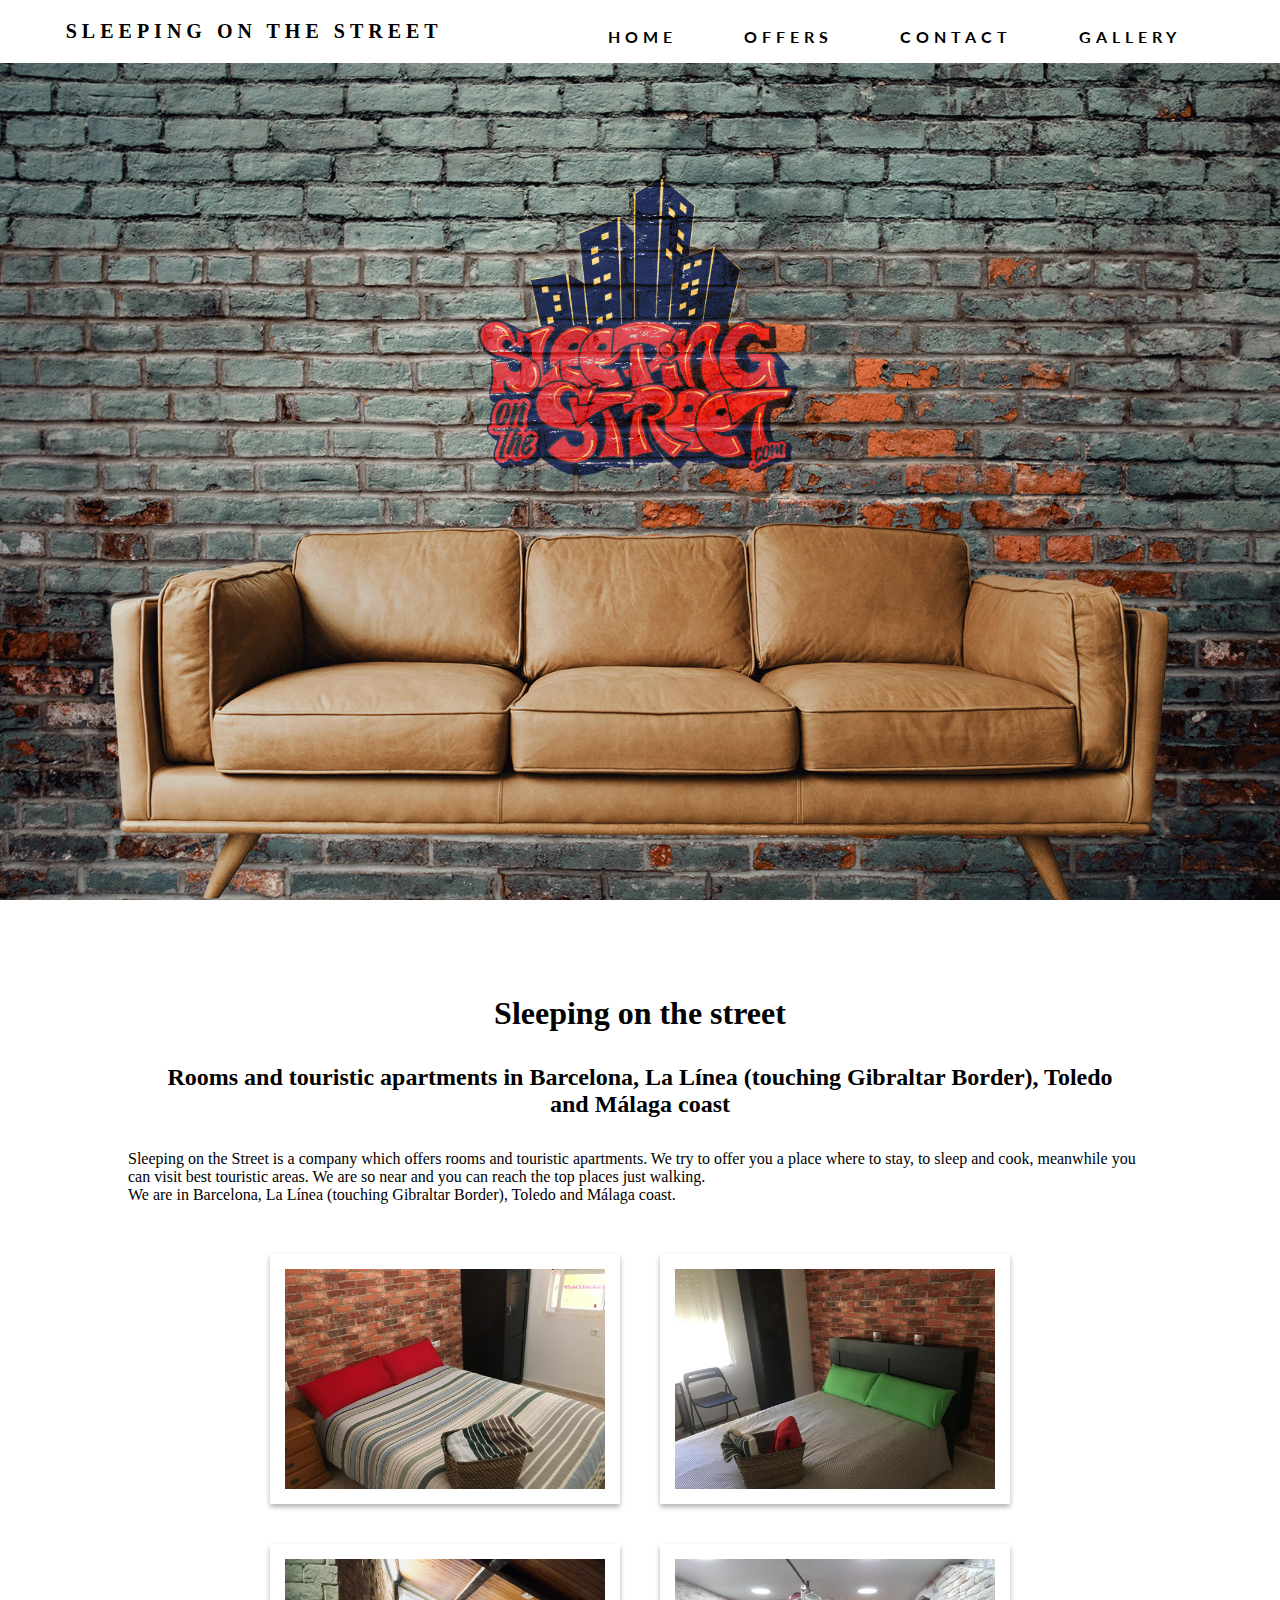
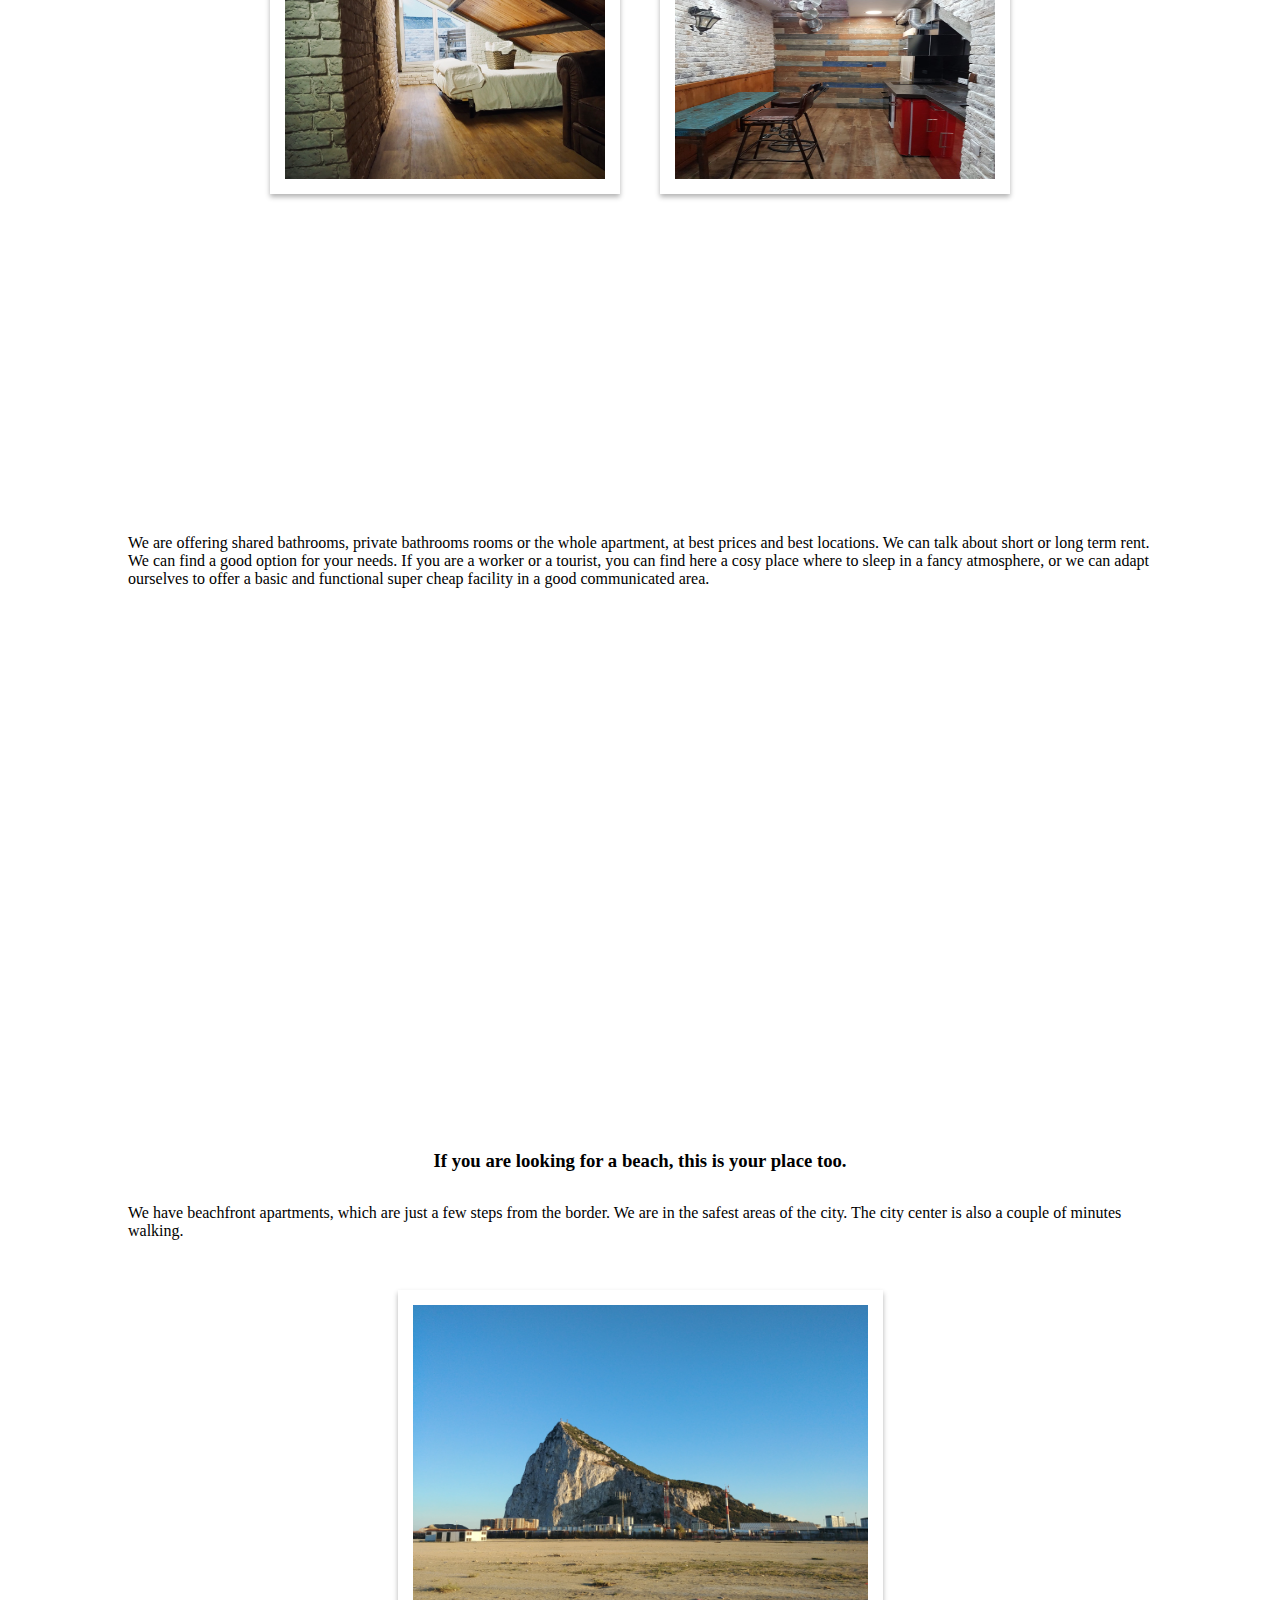
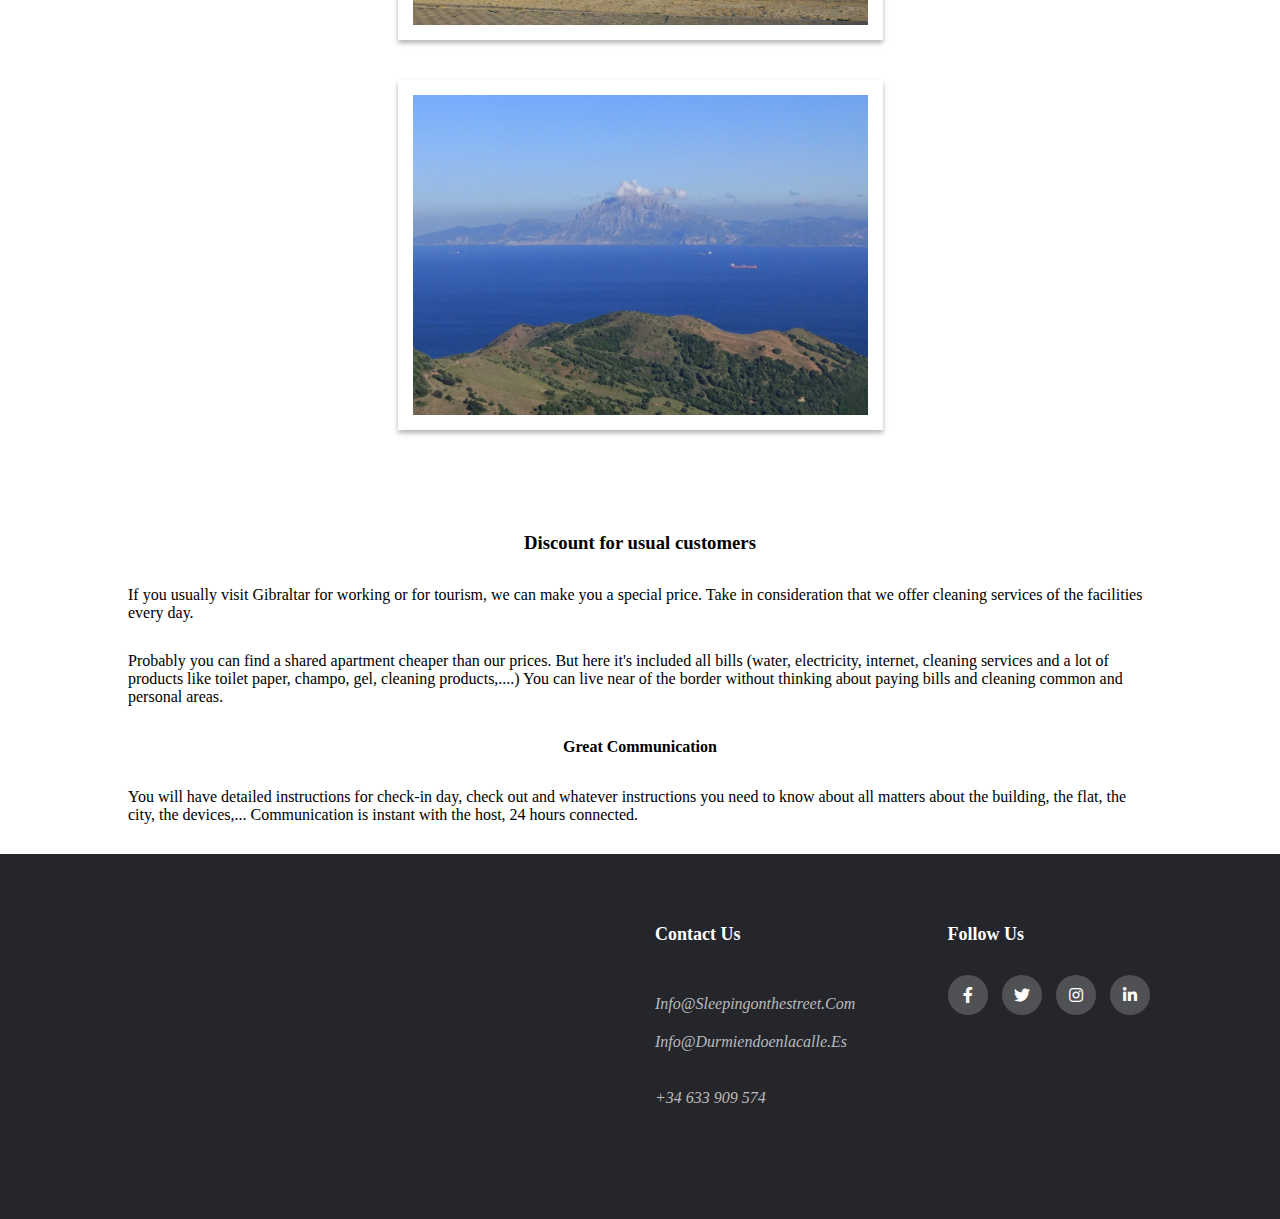
==== index.html @ a87f2feb "Chore: Basic landing page HTML, CSS, JS" ====
<html lang="en" dir="ltr">
  <head>
    <title>Sleeping on the street</title>

    <meta charset="utf-8">
    <meta name="description" content="Rooms and touristic apartments in Barcelona, La Línea
    (touching Gibraltar Border), Toledo and Málaga coast">

    <meta name="author" content="FixDomina">
    <meta name="viewport" content="width=device-width, initial-scale=1, shrink-to-fit=no">
    <link href="https://cdn.jsdelivr.net/npm/bootstrap@5.0.2/dist/css/bootstrap.min.css" rel="stylesheet" integrity="sha384-EVSTQN3/azprG1Anm3QDgpJLIm9Nao0Yz1ztcQTwFspd3yD65VohhpuuCOmLASjC" crossorigin="anonymous">

    <link rel="stylesheet" href="css/style.css" />
    <link rel="stylesheet" type="text/css" href="https://cdnjs.cloudflare.com/ajax/libs/font-awesome/5.15.4/css/all.min.css">

    <style>
    @import url('https://fonts.googleapis.com/css2?family=Lato:wght@300&display=swap');
    </style>

  </head>

<div class="bodywrapper">
<body>

  <header>
    <!--navbar-->
    <nav>
      <div class="logo">
        <h4>Sleeping on the street</h4>
      </div>
      <ul class="nav-links">
        <li><a href="index.html">Home</a></li>
        <li><a href="#">Offers</a></li>
        <li><a href="#">Contact</a></li>
        <li><a href="gallery.html">Gallery</a></li>
      </ul>
      <div class="burger">
        <div class="line1"></div>
        <div class="line2"></div>
        <div class="line3"></div>
      </div>
    </nav>
    <!-- end navbar-->
  </header>

  <div class="parallax1"></div>

  <section class="center">
    <h1>Sleeping on the street</h1>
    <h2>Rooms and touristic apartments in Barcelona, La Línea
    (touching Gibraltar Border), Toledo and Málaga coast</h2>
    <p>Sleeping on the Street is a company which offers rooms and touristic apartments. We try to offer you a place where to stay, to sleep and cook, meanwhile you can visit best﻿ touristic areas. We are so near and you can reach the top places just walking.<br> We are in Barcelona, La Línea (touching Gibraltar Border), Toledo and Málaga coast.</p>

<!-- gallery appartment -->
    <div class="gallery">
      <div class="image-container">
        <img class="image" src="img/stanza1.jpg" alt="">
        <img class="image" src="img/stanza2.jpg" alt="">
        <img class="image"src="img/imagen2.jpeg" alt="">
        <img class="image" src="img/imagen4.jpeg" alt="">

      </div>
    </div>
<!-- end gallery -->

    <p>We are offering shared bathrooms, private bathrooms rooms or the whole apartment, at best prices and best locations. We can talk about short or long term rent. We can find a good option for your needs. If you are a worker or a tourist, you can find here a cosy place where to sleep in a fancy atmosphere, or we can adapt ourselves to offer a basic and functional super cheap facility in a good communicated area.</p>
  </section>

  <div class="parallax2"> </div>

  <section class="center row">
    <h3 class="section-header">If you are looking for a beach, this is your place too.</h3>
    <p>We have beachfront apartments, which are just a few steps from the border. We are in the safest areas of the city. The city center is also a couple of minutes walking.</p>

    <!-- gallery beach-->
        <div class="gallery2">
          <div class="image-container">
            <img class="image" src="img/beach1.jpg" alt="">
            <img class="image" src="img/beach2.jpg" alt="">
          </div>
        </div>
    <!-- end gallery -->

  </section>

  <section class="center">
    <h3 class="section-header">Discount for usual customers</h4>
    <p>If you usually visit Gibraltar for working or for tourism, we can make you a special price. Take in consideration that we offer cleaning services of the facilities every day.</p>
    <p>Probably you can find a shared apartment cheaper than our prices. But here it's included all bills (water, electricity, internet, cleaning services and a lot of products like toilet paper, champo, gel, cleaning products,....) You can live near of the border without thinking about paying bills and cleaning common and personal areas. </p>
    <h4 class="section-header">Great Communication</h4>
    <p>You will have detailed instructions for check-in day, check out and whatever instructions you need to know about all matters about the building, the flat, the city, the devices,... Communication is instant with the host, 24 hours connected. </p>
  </section>

<!--Footer start -->
<footer class="footer">
  <div class="container">
    <div class="row-a">
      <div class="footer-col map">
        <iframe src="https://www.google.com/maps/embed?pb=!1m14!1m8!1m3!1d1610.6859238222046!2d-5.348815!3d36.157505!3m2!1i1024!2i768!4f13.1!3m3!1m2!1s0x0%3A0x72576d35acd7d99c!2sSleeping%20on%20the%20Street%2C%20tourists%20rooms%20%26%20apartments!5e0!3m2!1sen!2ses!4v1630961873098!5m2!1sen!2ses" width="300" height="225" style="border:0;" allowfullscreen="" loading="lazy"></iframe>
      </div>

      <div class="footer-col">
        <h4>Contact us</h4>
        <address class="">
          <a href="mailto:info@sleepingonthestreet.com">info@sleepingonthestreet.com</a>
          <a href="mailto:info@durmiendoenlacalle.es">info@durmiendoenlacalle.es</a>
          <br>
          <a href="whatsapp://call?number=0034633909574">+34 633 909 574</a>
        </address>
      </div>

      <div class="footer-col">
        <h4>Follow us</h4>
        <div class="social-links">
          <a href="#"><i class="fab fa-facebook-f"></i></a>
          <a href="#"><i class="fab fa-twitter"></i></a>
          <a href="#"><i class="fab fa-instagram"></i></a>
          <a href="#"><i class="fab fa-linkedin-in"></i></a>
        </div>
      </div>

      </div>
    </div>
  </div>

</footer>

<script type="text/javascript" src="js/js.js"></script>
</body>
</div>
---- css/style.css ----
*{
  margin: 0px;
  padding: 0px;
  box-sizing: border-box;
}

body, html {
  height: 100%;
}

.bodywrapper{
  overflow-x: hidden;
  position: relative;
}
nav{
  display: flex;
  justify-content: space-around;
  align-items: center;
  min-height: 7vh;
  letter-spacing: 5px;
}

.logo{
  text-transform: uppercase;
  font-size: 20px;
}

.nav-links{
  display: flex;
  width: 50%;
  justify-content: space-around;
  margin-top: 10px;
}
.nav-links li{
  list-style: none;
}
.nav-links a{
  text-decoration: none;
  letter-spacing: 5px;
  font-weight: bold;
  color: black;
  text-transform: uppercase;
  font-family: 'Lato', sans-serif;

}

.burger{
  display: none;
  cursor: pointer;
}
.burger div{
  width: 25px;
  height: 3px;
  background-color: black;
  margin: 5px;
  transition: all 0.3s ease;
}

.parallax1 {
  /* The image used */
  background-image: url("../img/parallaxsml.png");
  /* Full height */
  height: 100%;
  /* Create the parallax scrolling effect */
  background-attachment: fixed;
  background-position: center;
  background-repeat: no-repeat;
  background-size: cover;
}

.center{
  margin-left: auto;
  margin-right: auto;
  height:auto;
  max-width: 80%;
}

section h1, h2{
  text-align: center;
  margin: 2rem;
}

p{
  margin-bottom: 30px;
}

.section-header{
  margin-top: 2rem;
  font-weight: bold;
  text-align: center;
  margin-bottom: 2rem;
}

.gallery{
  min-height: 100vh;
  padding-bottom: 50px;
}

.gallery .image-container{
  display: flex;
  align-items: center;
  justify-content: center;
  flex-wrap: wrap;
}
.gallery .image-container .image{
  height: 250px;
  width: 350px;
  overflow: hidden;
  border: 15px solid #fff;
  box-shadow: 0 3px 5px rgba(0, 0, 0, .3);
  margin: 20px;
}

.gallery .image-container .image img{
  height: 100%;
  width: 100%;
  object-fit: cover;
}


.parallax2{
  background-image: url('../img/mike.jpg');
  height: 500px;
  background-attachment: fixed;
  background-position: center;
  background-repeat: no-repeat;
  background-size: cover;
}

.gallery2{
  min-height: 50vh;
  padding-bottom: 50px;
}
.gallery2 .image-container{
  display: flex;
  align-items: center;
  justify-content: center;
  flex-wrap: wrap;
}
.gallery2 .image-container .image{
  height: 350px;
  width: 485px;
  overflow: hidden;
  border: 15px solid #fff;
  box-shadow: 0 3px 5px rgba(0, 0, 0, .3);
  margin: 20px;
}

.gallery2 .image-container .image img{
  height: 100%;
  width: 100%;
  object-fit: cover;
}

.map{
  display: block;
  margin: 0 auto;
}

.container{
  max-width: 1170px;
  margin: auto;
}
.row-a{
  display: flex;
  flex-wrap: wrap;
}
.footer{
  background-color: #24262b;
  padding: 70px 0;
}
.footer-col{
  width: 25%;
  padding: 0 15px;
}

.footer-col h4{
  font-size: 18px;
  color: #ffffff;
  text-transform: capitalize;
  margin-bottom: 30px;
  position: relative;
}

.footer-col address a{
  font-size: 16px;
  text-transform: capitalize;
  color: #ffffff;
  text-decoration: none;
  font-weight: 300;
  color: #bbbbbb;
  display: block;
  transition: all 0.3s ease;
  padding-top: 20px;
}
.footer-col address a:hover{
  color: #ffffff;
  padding-left: 8px;
}

.footer-col .social-links a{
  display: inline-block;
  height: 40px;
  width: 40px;
  background-color: rgba(255, 255, 255, 0.2);
  margin: 0 10px 10px 0;
  text-align: center;
  line-height: 40px;
  border-radius: 50%;
  color: #ffffff;
  transition: all 0.5s ease;
}

.footer-col .social-links a:hover{
  color: #24262b;
  background-color: #ffffff;
}

.fa, .fab, .fad, .fal, .far, .fas {
  line-height: 2.5 !important;
}

@media screen and (max-width:1024px) {
  .nav-links{
    width:50%;
  }
}
@media screen and (max-width:767px) {
  body{
    overflow-x: hidden !important;
  }
  .logo{
    letter-spacing: normal;
    margin-left: 10px;
  }
  .nav-links{
    position: absolute;
    right: 0px;
    height: 100vh;
    top: 5.6vh;
    background-color:#ffffff;
    display: flex;
    flex-direction: column;
    align-items: center;
    justify-content: flex-start;
    width: 60%;
    transform: translateX(100%);
    transition: transform 0.5s ease-in;
  }
  .nav-links li{
    opacity: 0;
    margin-top: 5rem;


  }
  .burger{
    display: block;
    margin-right: 10px;
  }

  .gallery2{
    display: none;
  }
  .footer-col{
    width: 50%;
    margin-bottom: 30px;
    text-align: center;
  }
}


@media (max-width: 574px) {
  .footer-col {
    width: 100%;

  }
}

  /* Turn off parallax scrolling for all tablets and phones. Increase/decrease the pixels if needed */
 @media only screen and (max-device-width: 1366px) {
   .parallax {
     background-attachment: scroll;
   }
 }

.nav-active{
  transform: translateX(0%);
}

@keyframes navLinkFade {
  from{
    opacity: 0;
    transform: translateX(50px);
  }
  to{
    opacity: 1;
    transform: translateX(0px);
  }
}

.toggle .line1{
  transform: rotate(-45deg) translate(-5px,6px);
}
.toggle .line2{
  opacity: 0;
}
.toggle .line3{
  transform: rotate(45deg) translate(-5px,-6px);
}

/*
  STYLE FOR GALLERY

*/
.gallery-grid{
  max-width: 80%;
  height: auto;
  margin: 0 auto;
}
.grid{
  display: grid;
  align-items: center;
  grid-template-columns: repeat(auto-fit, minmax(240px, 1fr));
  justify-content: center;
  justify-items: center;


}

.grid img{
  min-width: 200px;
  min-height: 200px;
  width: 80%;
  height: 80%;
  cursor: pointer;
  margin: 20px;
}

#lightbox{
  position: fixed;
  z-index: 1000;
  top: 0;
  width: 100%;
  height: 100%;
  background-color: rgba(0, 0, 0, 0.8);
  display: none;
}

#lightbox.active{
  display: flex;
  justify-content: center;
  align-items: center;
}

#lightbox.active img{
  max-width: 90%;
  max-height: 80%;
  padding: 4px;
  background-color: black;
  border: 2px solid white;
}
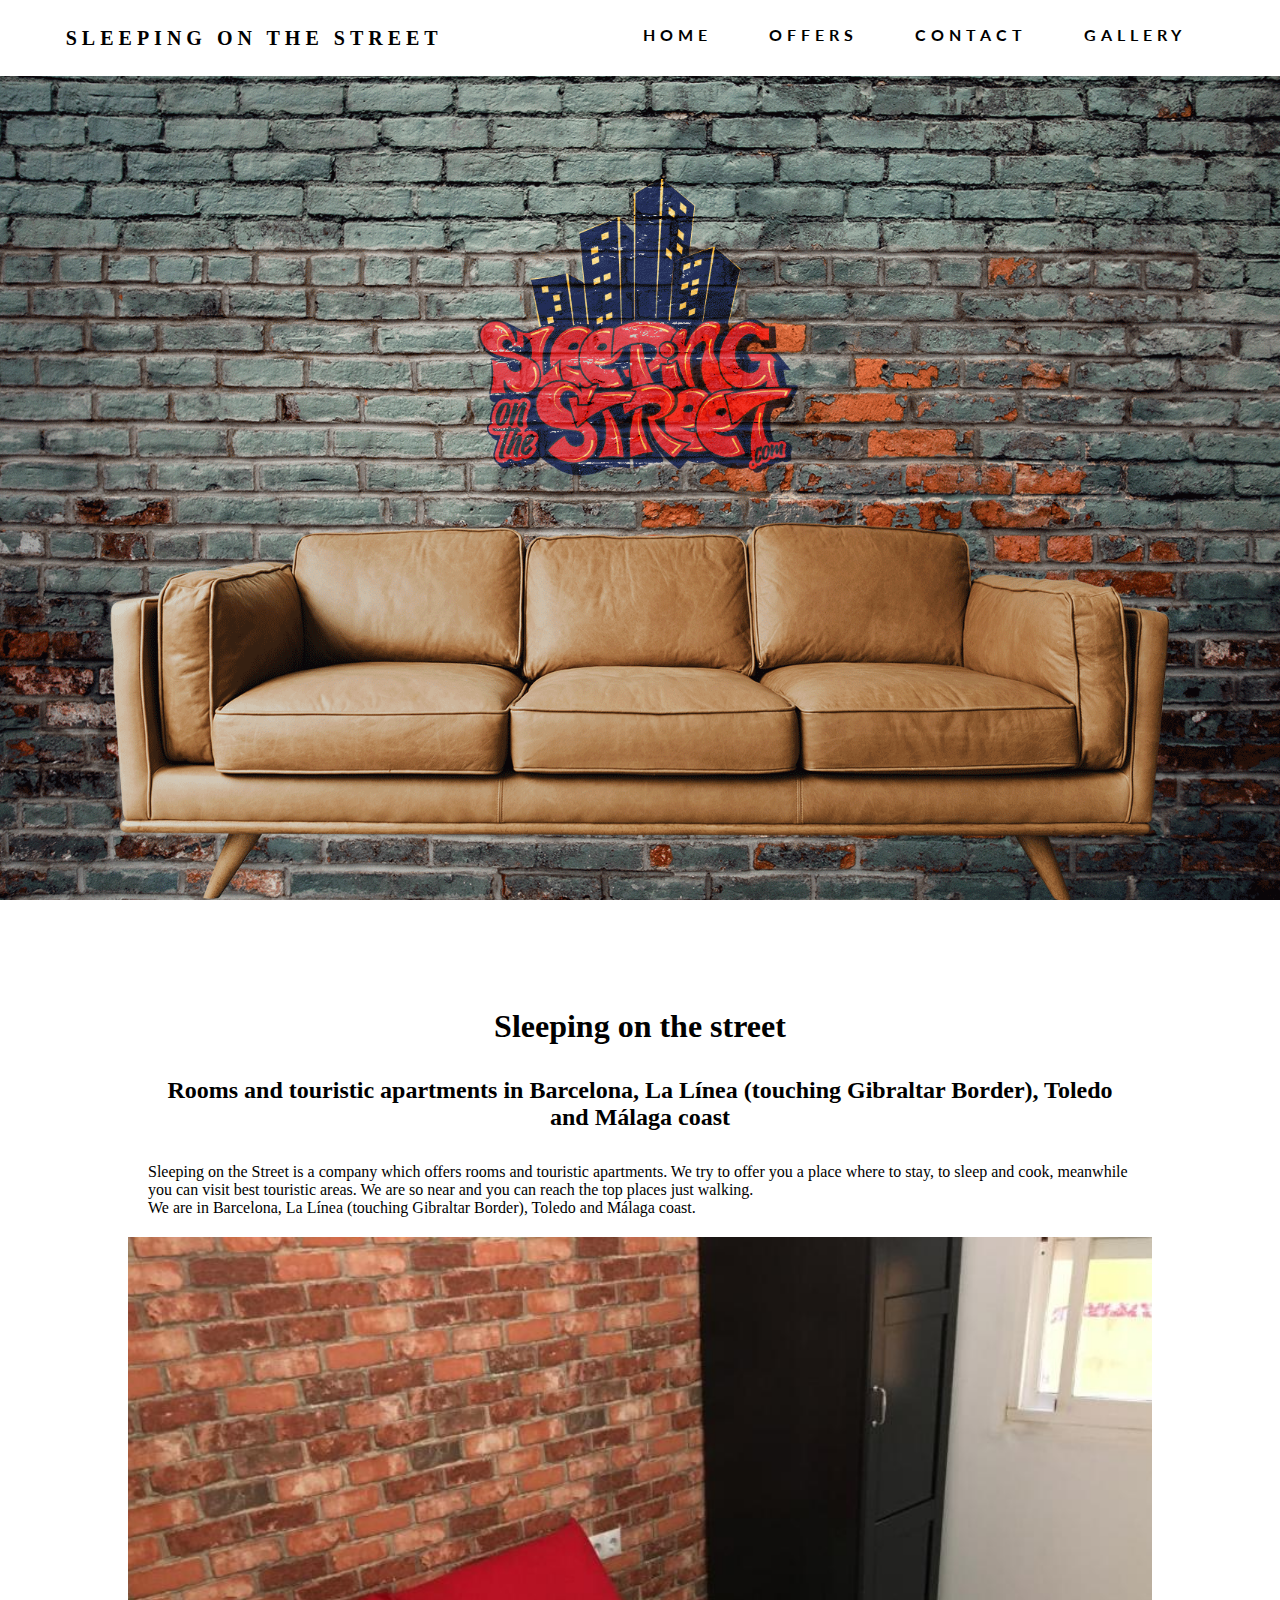
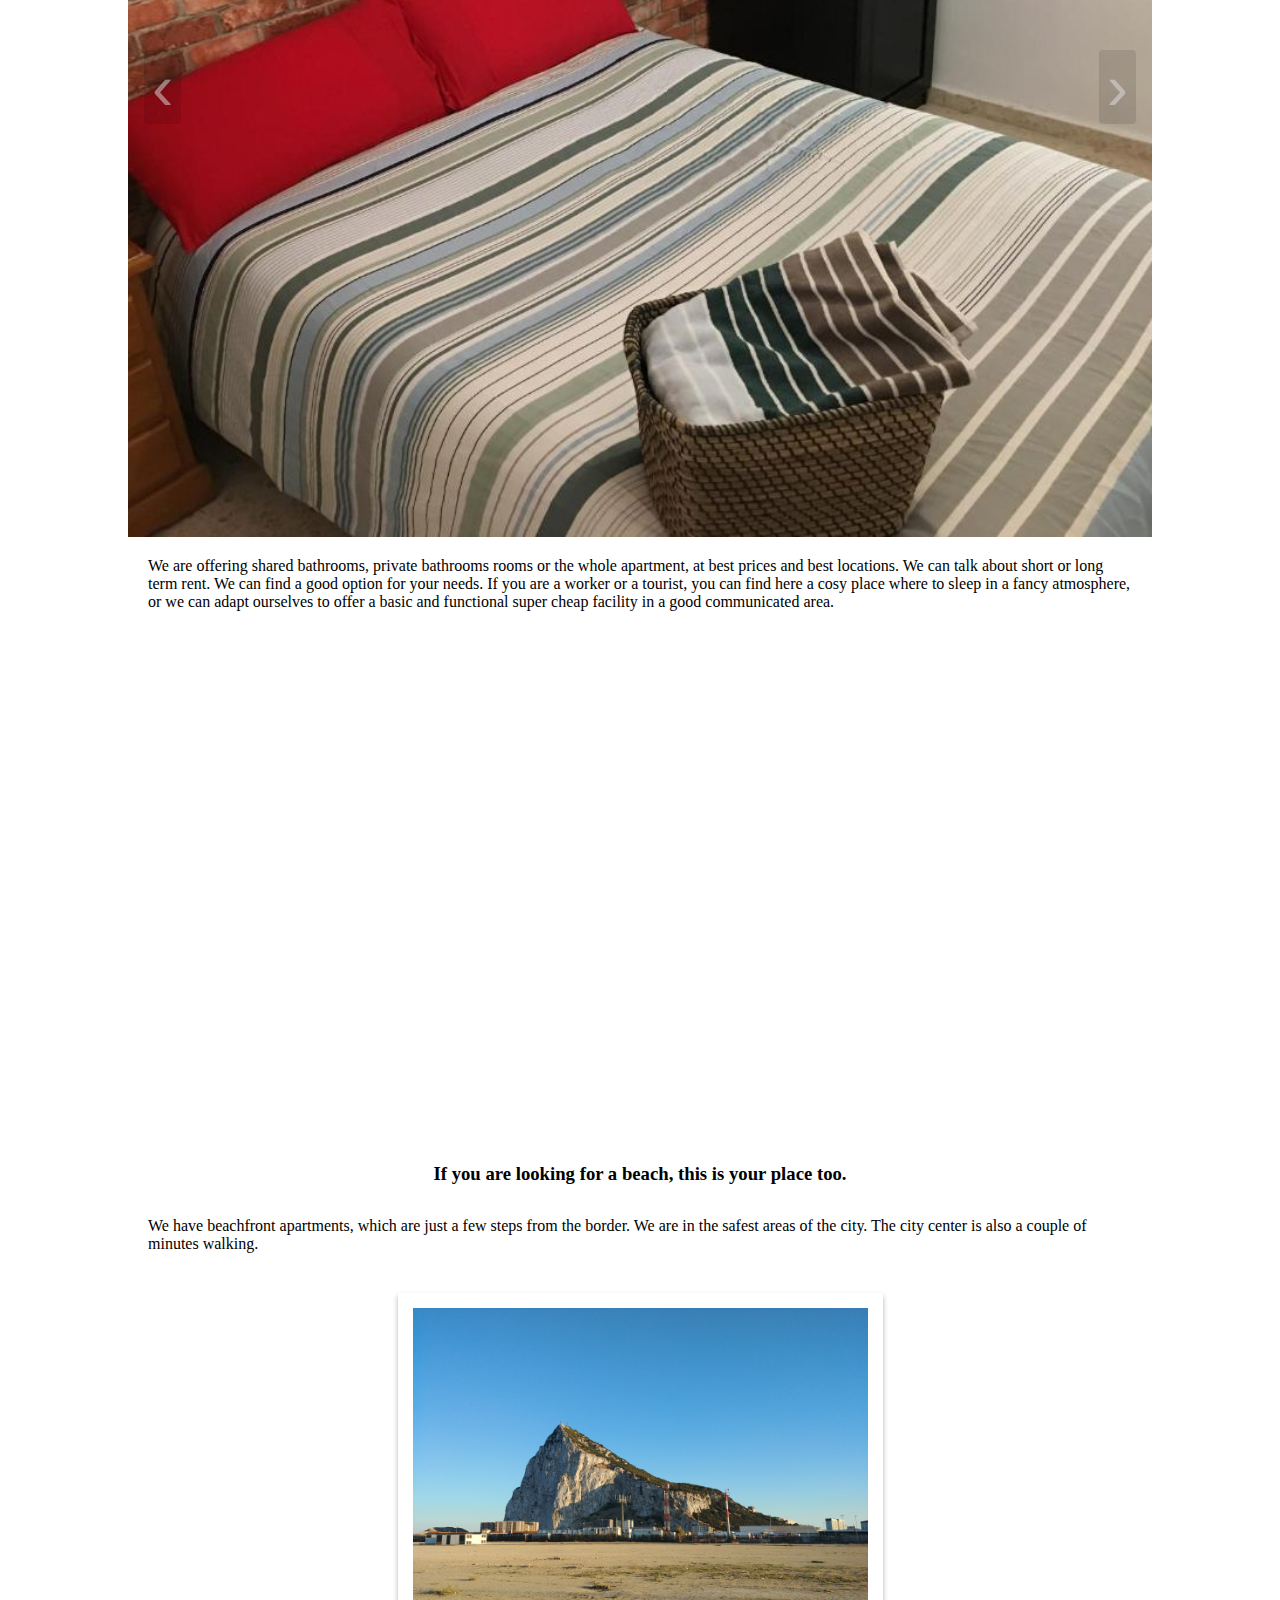
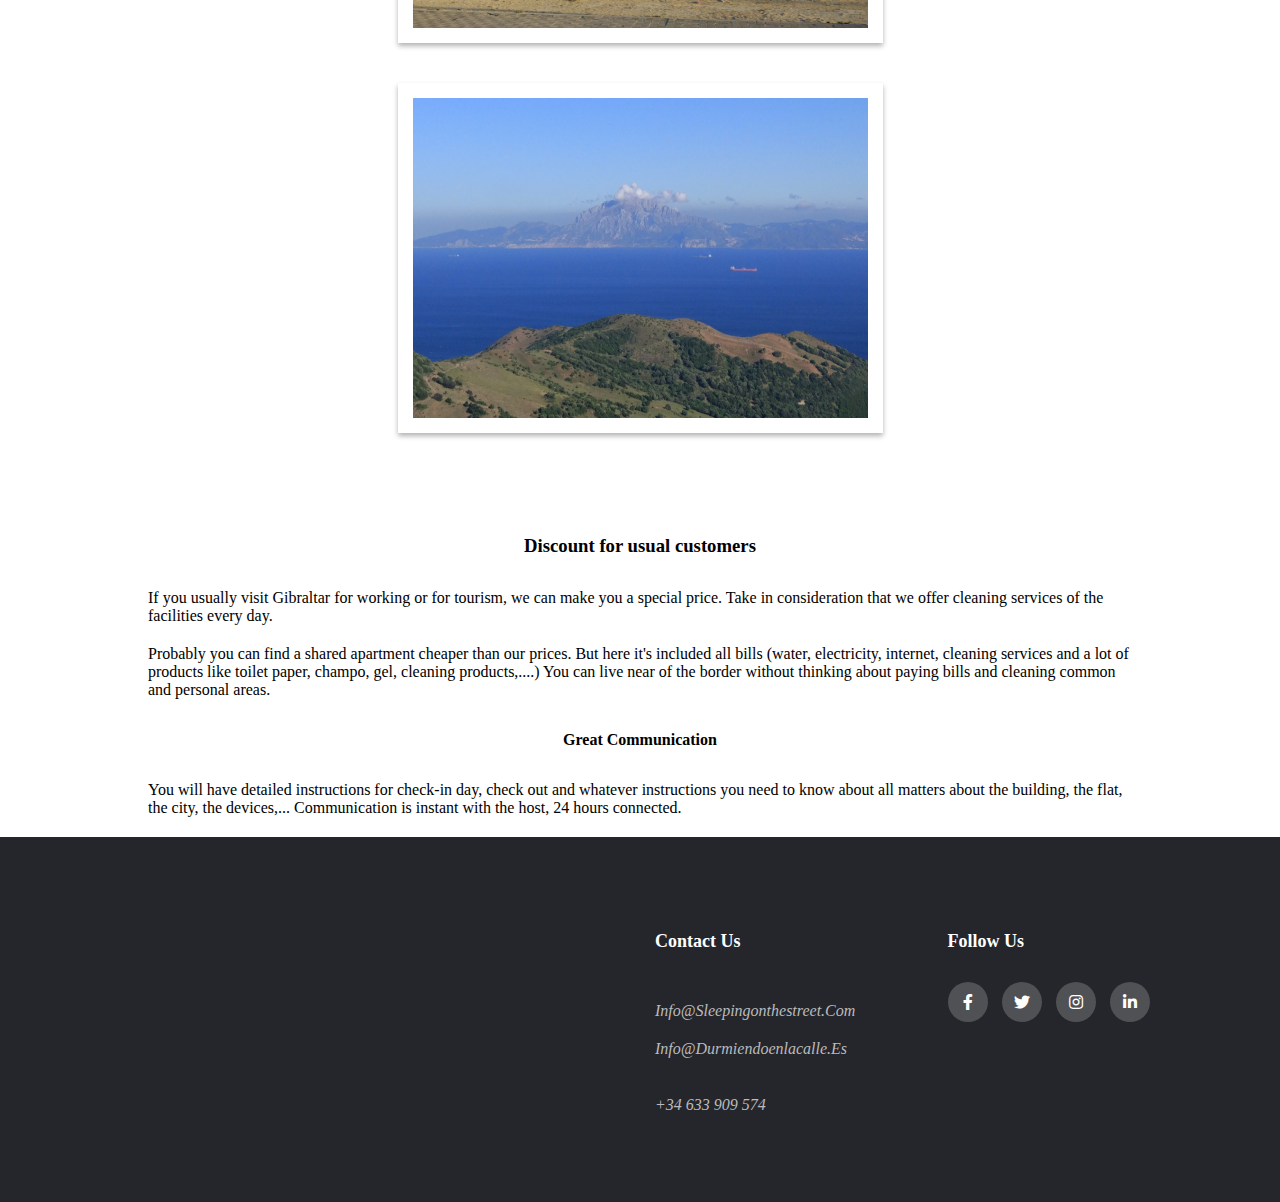
==== commit f9332d2e: "Refactor: Add carousel to replace images gallery" ====
--- a/index.html
+++ b/index.html
@@ -10,8 +10,12 @@
     <meta name="viewport" content="width=device-width, initial-scale=1, shrink-to-fit=no">
     <link href="https://cdn.jsdelivr.net/npm/bootstrap@5.0.2/dist/css/bootstrap.min.css" rel="stylesheet" integrity="sha384-EVSTQN3/azprG1Anm3QDgpJLIm9Nao0Yz1ztcQTwFspd3yD65VohhpuuCOmLASjC" crossorigin="anonymous">
 
+
     <link rel="stylesheet" href="css/style.css" />
+    <link rel="stylesheet" href="css/form.css" />
     <link rel="stylesheet" type="text/css" href="https://cdnjs.cloudflare.com/ajax/libs/font-awesome/5.15.4/css/all.min.css">
+   
+    <script type="text/javascript" src="js/js.js" defer></script>
 
     <style>
     @import url('https://fonts.googleapis.com/css2?family=Lato:wght@300&display=swap');
@@ -32,7 +36,7 @@
         <li><a href="index.html">Home</a></li>
         <li><a href="#">Offers</a></li>
         <li><a href="#">Contact</a></li>
-        <li><a href="gallery.html">Gallery</a></li>
+        <li><a href="#">Gallery</a></li>
       </ul>
       <div class="burger">
         <div class="line1"></div>
@@ -45,26 +49,37 @@
 
   <div class="parallax1"></div>
 
-  <section class="center">
+  <div class="center">
     <h1>Sleeping on the street</h1>
     <h2>Rooms and touristic apartments in Barcelona, La Línea
     (touching Gibraltar Border), Toledo and Málaga coast</h2>
     <p>Sleeping on the Street is a company which offers rooms and touristic apartments. We try to offer you a place where to stay, to sleep and cook, meanwhile you can visit best﻿ touristic areas. We are so near and you can reach the top places just walking.<br> We are in Barcelona, La Línea (touching Gibraltar Border), Toledo and Málaga coast.</p>
-
+    
 <!-- gallery appartment -->
-    <div class="gallery">
-      <div class="image-container">
-        <img class="image" src="img/stanza1.jpg" alt="">
-        <img class="image" src="img/stanza2.jpg" alt="">
-        <img class="image"src="img/imagen2.jpeg" alt="">
-        <img class="image" src="img/imagen4.jpeg" alt="">
-
+    <section aria-label="Apartment photo gallery">
+      <div class="carousel" data-carousel>
+      <button class="carousel-button prev" data-carousel-button="prev">&#8249;</button>
+      <button class="carousel-button next" data-carousel-button="next">&#8250;</button>
+        <ul data-slides> 
+          <li class="slide" data-active>
+            <img src="./img/stanza1.jpg" alt="Main bedroom">
+          </li>
+          <li class="slide">
+            <img src="./img/imagen4.jpeg" alt="Kitchen">
+          </li>
+          <li class="slide">
+            <img src="./img/imagen2.jpeg" alt="Bedroom picture">
+          </li>
+          <li class="slide">
+            <img src="./img/stanza2.jpg" alt="another bedroom">
+          </li>
+        </ul>
       </div>
-    </div>
+    </section>
 <!-- end gallery -->
 
     <p>We are offering shared bathrooms, private bathrooms rooms or the whole apartment, at best prices and best locations. We can talk about short or long term rent. We can find a good option for your needs. If you are a worker or a tourist, you can find here a cosy place where to sleep in a fancy atmosphere, or we can adapt ourselves to offer a basic and functional super cheap facility in a good communicated area.</p>
-  </section>
+  </div>
 
   <div class="parallax2"> </div>
 
@@ -125,6 +140,5 @@
 
 </footer>
 
-<script type="text/javascript" src="js/js.js"></script>
 </body>
 </div>
--- a/css/style.css
+++ b/css/style.css
@@ -1,11 +1,10 @@
-*{
+*, *::before, *::after{
+  box-sizing: border-box;
+}
+
+body {
   margin: 0px;
-  padding: 0px;
-  box-sizing: border-box;
-}
-
-body, html {
-  height: 100%;
+
 }
 
 .bodywrapper{
@@ -41,7 +40,12 @@
   color: black;
   text-transform: uppercase;
   font-family: 'Lato', sans-serif;
-
+}
+
+
+.nav-links a:hover {
+  color:red;
+  padding-top: 8px;
 }
 
 .burger{
@@ -75,13 +79,13 @@
   max-width: 80%;
 }
 
-section h1, h2{
+.center h1, h2{
   text-align: center;
   margin: 2rem;
 }
 
 p{
-  margin-bottom: 30px;
+  margin: 20px;
 }
 
 .section-header{
@@ -91,32 +95,75 @@
   margin-bottom: 2rem;
 }
 
-.gallery{
-  min-height: 100vh;
-  padding-bottom: 50px;
-}
-
-.gallery .image-container{
-  display: flex;
-  align-items: center;
-  justify-content: center;
-  flex-wrap: wrap;
-}
-.gallery .image-container .image{
-  height: 250px;
-  width: 350px;
-  overflow: hidden;
-  border: 15px solid #fff;
-  box-shadow: 0 3px 5px rgba(0, 0, 0, .3);
-  margin: 20px;
-}
-
-.gallery .image-container .image img{
+.carousel{
+  width: 100%;
   height: 100%;
+  position: relative;
+}
+
+.carousel > ul {
+  margin: 0;
+  padding: 0;
+  list-style: none;
+}
+
+.slide{
+  position:absolute;
+  inset: 0;
+  opacity: 0;
+  transition: 200ms opacity ease-in-out;
+  transition-delay: 200ms;
+}
+
+.slide > img {
+  display: block;
   width: 100%;
+  height: 100%;
   object-fit: cover;
-}
-
+  object-position: center;
+}
+
+.slide[data-active]{
+  opacity: 1;
+  z-index: 1;
+  transition-delay: 0ms;
+}
+
+.carousel-button {
+  position: absolute;
+  z-index: 2;
+  background: none;
+  border: none;
+  font-size: 4rem;
+  top: 50%;
+  transform: translateY(-50%);
+  color: rgb(225, 225, 225, .5);
+  cursor: pointer;
+  border-radius: .25rem;
+  padding: 0 .5rem;
+  background-color: rgba(0, 0, 0, .1);
+  
+}
+
+.carousel-button:hover,
+.carousel-button:focus {
+  color: white;
+  background-color: rgba(0, 0, 0, .2)
+  ;
+}
+
+.carousel-button:focus {
+  outline: 1px solid black;
+
+}
+
+.carousel-button.prev{
+  left: 1rem;
+}
+
+.carousel-button.next{
+  right: 1rem;
+}
 
 .parallax2{
   background-image: url('../img/mike.jpg');
@@ -168,6 +215,7 @@
 .footer{
   background-color: #24262b;
   padding: 70px 0;
+  height: auto;
 }
 .footer-col{
   width: 25%;
@@ -237,7 +285,7 @@
     position: absolute;
     right: 0px;
     height: 100vh;
-    top: 5.6vh;
+    top: 5.9vh;
     background-color:#ffffff;
     display: flex;
     flex-direction: column;
@@ -308,54 +356,3 @@
   transform: rotate(45deg) translate(-5px,-6px);
 }
 
-/*
-  STYLE FOR GALLERY
-
-*/
-.gallery-grid{
-  max-width: 80%;
-  height: auto;
-  margin: 0 auto;
-}
-.grid{
-  display: grid;
-  align-items: center;
-  grid-template-columns: repeat(auto-fit, minmax(240px, 1fr));
-  justify-content: center;
-  justify-items: center;
-
-
-}
-
-.grid img{
-  min-width: 200px;
-  min-height: 200px;
-  width: 80%;
-  height: 80%;
-  cursor: pointer;
-  margin: 20px;
-}
-
-#lightbox{
-  position: fixed;
-  z-index: 1000;
-  top: 0;
-  width: 100%;
-  height: 100%;
-  background-color: rgba(0, 0, 0, 0.8);
-  display: none;
-}
-
-#lightbox.active{
-  display: flex;
-  justify-content: center;
-  align-items: center;
-}
-
-#lightbox.active img{
-  max-width: 90%;
-  max-height: 80%;
-  padding: 4px;
-  background-color: black;
-  border: 2px solid white;
-}
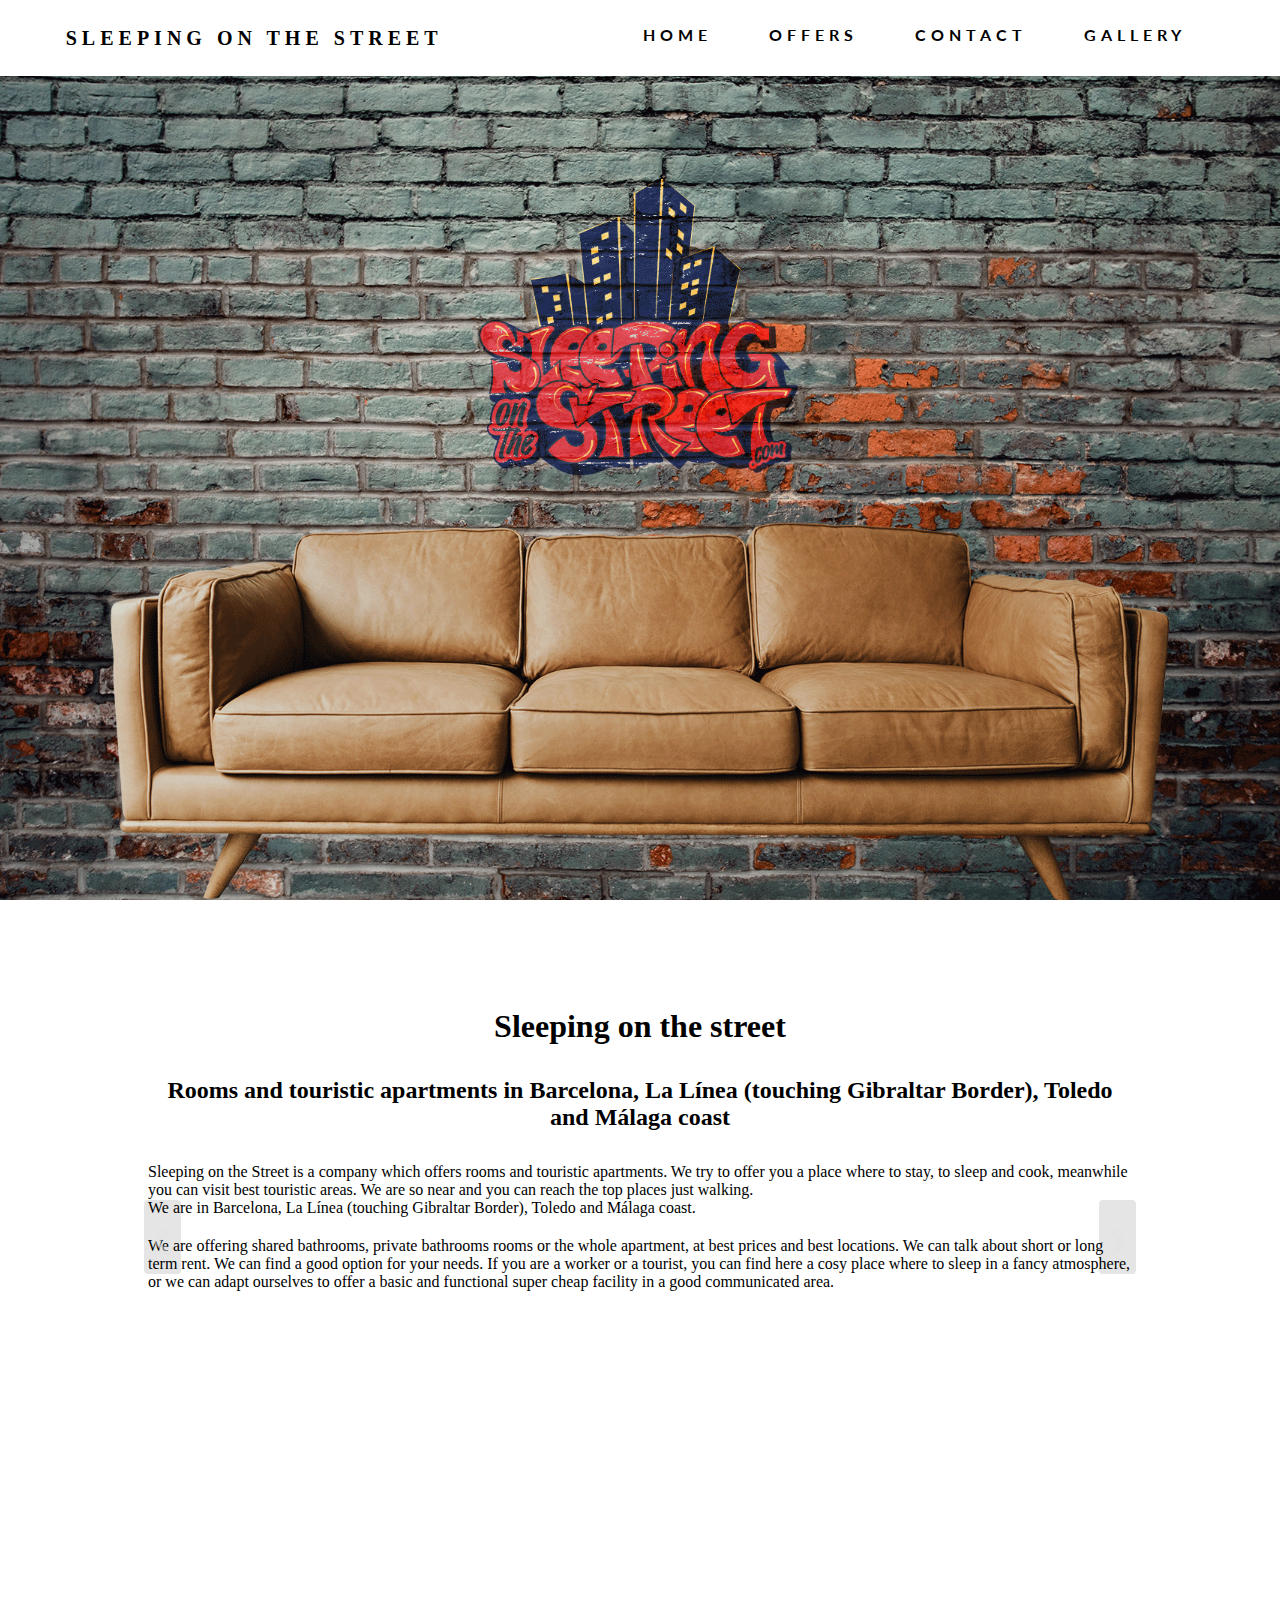
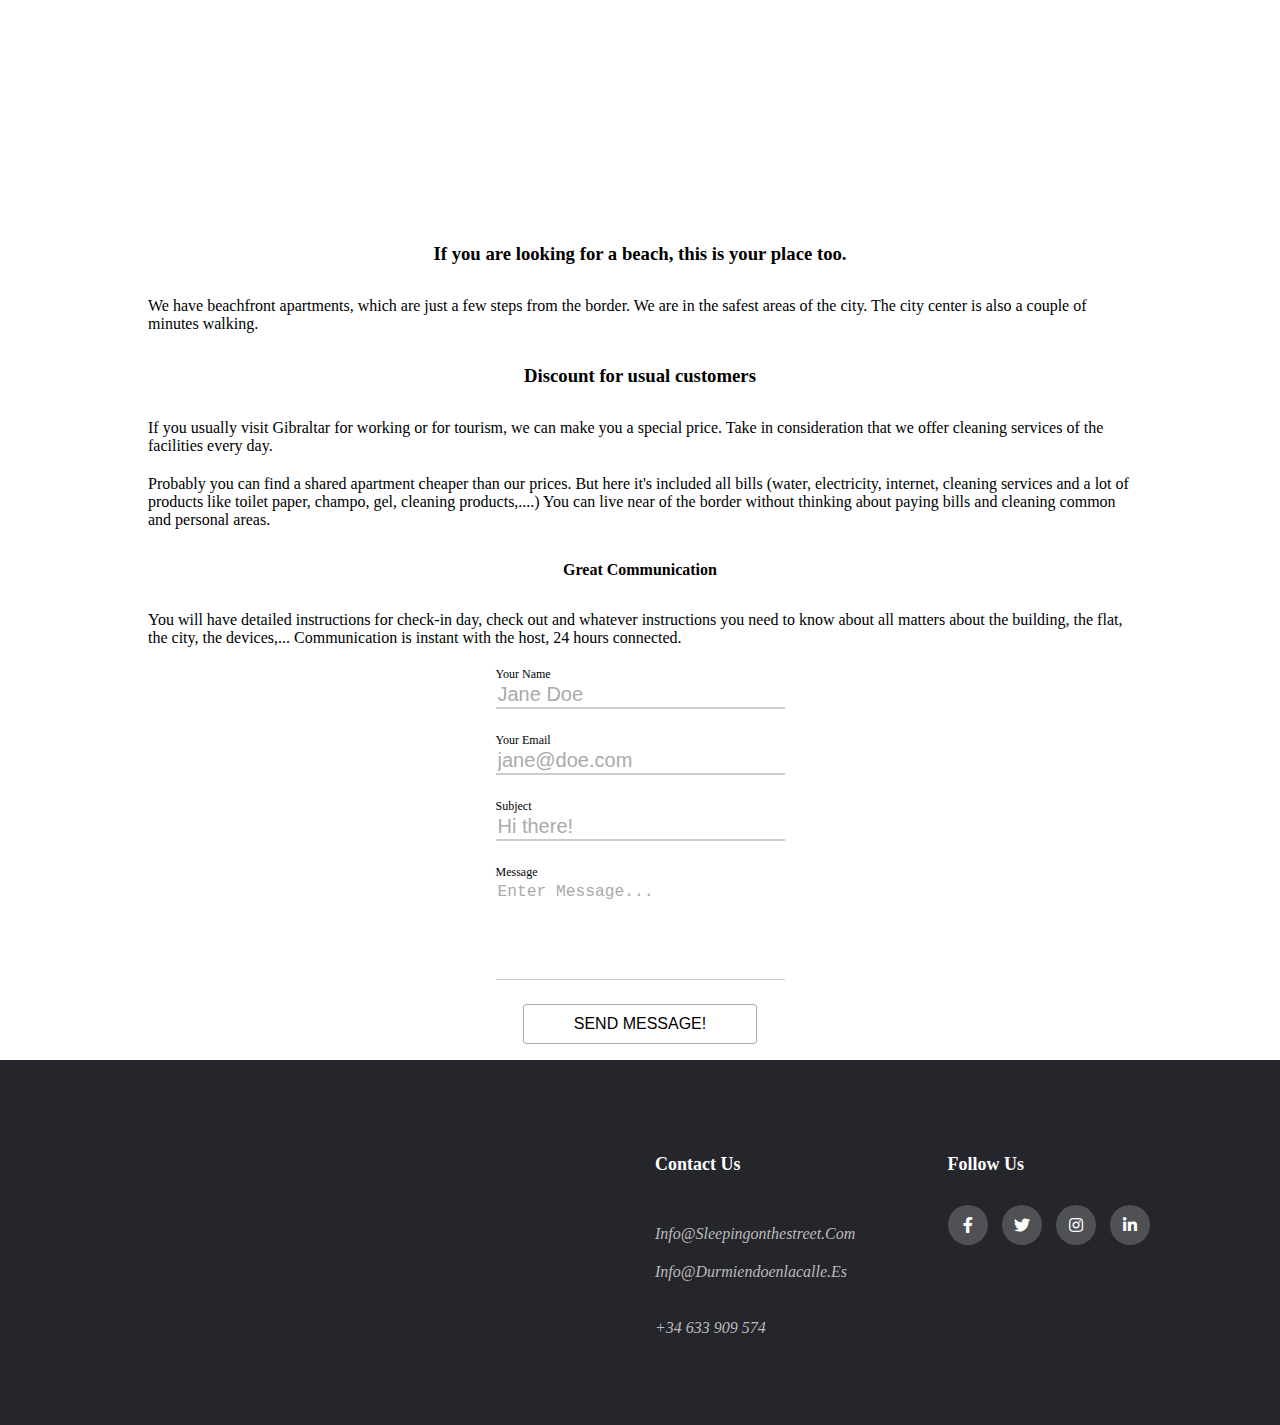
==== commit d6a1ece3: "Refactor: add contact form html and style" ====
--- a/index.html
+++ b/index.html
@@ -87,15 +87,6 @@
     <h3 class="section-header">If you are looking for a beach, this is your place too.</h3>
     <p>We have beachfront apartments, which are just a few steps from the border. We are in the safest areas of the city. The city center is also a couple of minutes walking.</p>
 
-    <!-- gallery beach-->
-        <div class="gallery2">
-          <div class="image-container">
-            <img class="image" src="img/beach1.jpg" alt="">
-            <img class="image" src="img/beach2.jpg" alt="">
-          </div>
-        </div>
-    <!-- end gallery -->
-
   </section>
 
   <section class="center">
@@ -104,6 +95,35 @@
     <p>Probably you can find a shared apartment cheaper than our prices. But here it's included all bills (water, electricity, internet, cleaning services and a lot of products like toilet paper, champo, gel, cleaning products,....) You can live near of the border without thinking about paying bills and cleaning common and personal areas. </p>
     <h4 class="section-header">Great Communication</h4>
     <p>You will have detailed instructions for check-in day, check out and whatever instructions you need to know about all matters about the building, the flat, the city, the devices,... Communication is instant with the host, 24 hours connected. </p>
+  
+    <!--  form start  -->
+    <div class="body-form">
+      <div class="form-container">
+        <form action="" method="post" class="form">
+          <div class="form-group">
+            <label for="name" class="form-label">Your Name</label>
+            <input type="text" class="form-control" id="name" name="name" placeholder="Jane Doe" tabindex="1" required>
+          </div>
+          <div class="form-group">
+            <label for="email" class="form-label">Your Email</label>
+            <input type="email" class="form-control" id="email" name="email" placeholder="jane@doe.com" tabindex="2" required>
+          </div>
+          <div class="form-group">
+            <label for="subject" class="form-label">Subject</label>
+            <input type="text" class="form-control" id="subject" name="subject" placeholder="Hi there!" tabindex="3" required>
+          </div>
+          <div class="form-group">
+            <label for="message" class="form-label">Message</label>
+            <textarea class="form-control" name="message" id="message" cols="27" rows="5" placeholder="Enter Message..." tabindex="4"></textarea>
+          </div>
+          <div class="test">
+            <button class="btn" type="submit">Send message!</button>
+          </div>
+        </form>
+      </div>
+    </div>
+    <!--  form end  -->
+  
   </section>
 
 <!--Footer start -->
--- a/css/style.css
+++ b/css/style.css
@@ -96,8 +96,8 @@
 }
 
 .carousel{
-  width: 100%;
-  height: 100%;
+  width: auto;
+  height: auto;
   position: relative;
 }
 
@@ -174,31 +174,6 @@
   background-size: cover;
 }
 
-.gallery2{
-  min-height: 50vh;
-  padding-bottom: 50px;
-}
-.gallery2 .image-container{
-  display: flex;
-  align-items: center;
-  justify-content: center;
-  flex-wrap: wrap;
-}
-.gallery2 .image-container .image{
-  height: 350px;
-  width: 485px;
-  overflow: hidden;
-  border: 15px solid #fff;
-  box-shadow: 0 3px 5px rgba(0, 0, 0, .3);
-  margin: 20px;
-}
-
-.gallery2 .image-container .image img{
-  height: 100%;
-  width: 100%;
-  object-fit: cover;
-}
-
 .map{
   display: block;
   margin: 0 auto;
@@ -306,9 +281,6 @@
     margin-right: 10px;
   }
 
-  .gallery2{
-    display: none;
-  }
   .footer-col{
     width: 50%;
     margin-bottom: 30px;
--- a/css/form.css
+++ b/css/form.css
@@ -0,0 +1,82 @@
+:root {
+    --font-color: black;
+    --font-hover-color: red;
+
+}
+
+.body-form {
+    display: flex;
+    justify-content: center;
+    align-items: center;
+    height: auto;
+
+}
+
+.form-container {
+    height:auto;
+    
+}
+
+.form-group {
+    margin-bottom: 1.5em;
+    transition: all .3s;
+
+}
+
+.form-label {
+    font-size: .75em;
+    color: var(--font-color);
+    display: block;
+    opacity: 1;
+}
+
+.form-control {
+    box-shadow: none;
+    border-radius: 0;
+    border-color: #ccc;
+    border-style: none none solid none;
+    width: 100%;
+    font-size: 1.25em;
+    transition: all .6s;
+}
+
+.form-control::placeholder{
+    color: #aaa;
+}
+
+.form-control:focus {
+    box-shadow: none;
+    border-color: var(--font-hover-color);
+    outline: none;
+}
+
+.form-group:focus-within {
+    transform: scale(1.1, 1.1);
+}
+
+.test {
+    display: flex;
+    align-items: center;
+    justify-content: center;
+}
+
+.btn {
+    background: 0 0 #fff;
+    border: 1px solid #aaa;
+    border-radius: 3px;
+    color: var(--font-color);
+    font-size: 1em;
+    padding: 10 50px;
+    text-transform: uppercase;
+    
+    
+}
+
+.btn:hover {
+    border-color: var(--font-hover-color);
+}
+
+
+textarea {
+    resize: none;
+}